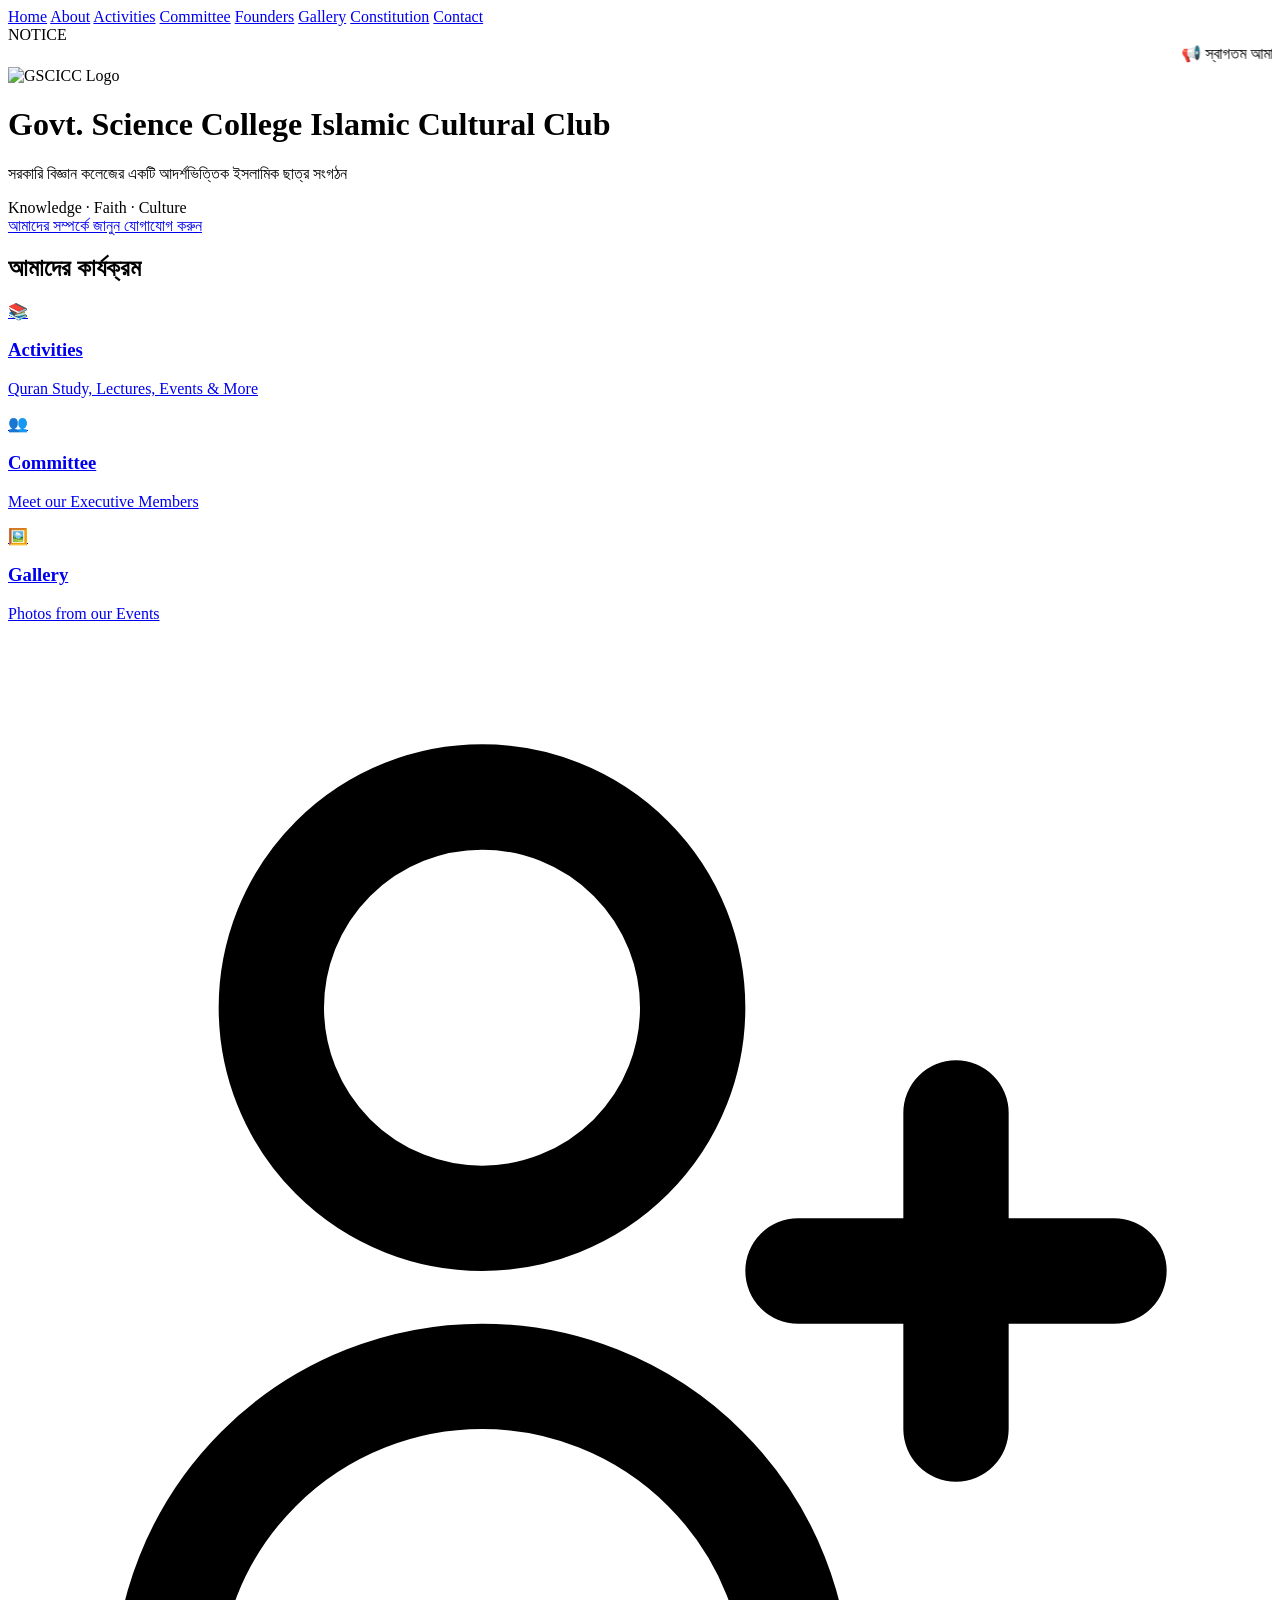
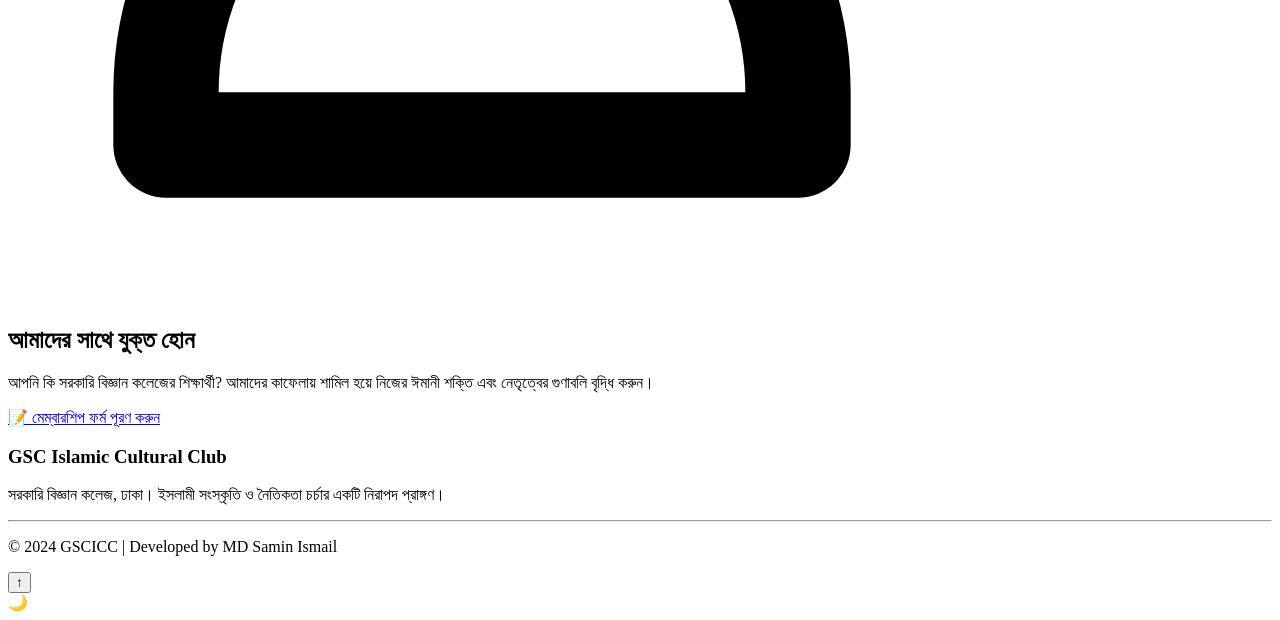
==== index.html @ a548eed7 "Update index.html" ====
<!doctype html>
<html lang="en" class="h-full">
<head>
  <meta charset="UTF-8">
  <meta name="viewport" content="width=device-width, initial-scale=1.0">
  <title>GSCICC | Home</title>
  <link href="https://fonts.googleapis.com/css2?family=Poppins:wght@300;400;500;600;700&family=Noto+Serif+Bengali:wght@400;600;700&display=swap" rel="stylesheet">
  <script src="https://cdn.tailwindcss.com"></script>
  <link rel="stylesheet" href="styles.css">
</head>
<body class="h-full smooth-scroll bg-white">

  <!-- Navigation -->
  <nav class="sticky top-0 z-50 shadow-lg">
    <div class="max-w-7xl mx-auto px-4 py-4">
      <div class="flex flex-wrap justify-center items-center gap-4">
        <a href="index.html"         class="text-yellow-400 hover:text-white transition-colors duration-300 font-medium text-sm px-3 py-1">Home</a>
        <a href="about.html"         class="text-yellow-400 hover:text-white transition-colors duration-300 font-medium text-sm px-3 py-1">About</a>
        <a href="activities.html"    class="text-yellow-400 hover:text-white transition-colors duration-300 font-medium text-sm px-3 py-1">Activities</a>
        <a href="committee.html"     class="text-yellow-400 hover:text-white transition-colors duration-300 font-medium text-sm px-3 py-1">Committee</a>
        <a href="founders.html"      class="text-yellow-400 hover:text-white transition-colors duration-300 font-medium text-sm px-3 py-1">Founders</a>
        <a href="gallery.html"       class="text-yellow-400 hover:text-white transition-colors duration-300 font-medium text-sm px-3 py-1">Gallery</a>
        <a href="constitution.html"  class="text-yellow-400 hover:text-white transition-colors duration-300 font-medium text-sm px-3 py-1">Constitution</a>
        <a href="contact.html"       class="text-yellow-400 hover:text-white transition-colors duration-300 font-medium text-sm px-3 py-1">Contact</a>
      </div>
    </div>
  </nav>

  <!-- Notice Bar -->
  <div class="bg-yellow-100 py-3 border-b border-yellow-200">
    <div class="max-w-7xl mx-auto px-6 flex items-center">
      <span class="bg-red-600 text-white px-3 py-1 rounded-md text-sm font-bold mr-4 animate-pulse">
        NOTICE
      </span>
      <marquee class="text-gray-800 font-medium" behavior="scroll" direction="left"
               onmouseover="this.stop();" onmouseout="this.start();">
        📢 স্বাগতম আমাদের ক্লাবে
      </marquee>
    </div>
  </div>

  <!-- Hero Header -->
  <header class="gradient-bg islamic-pattern py-20 text-center text-white">
    <div class="max-w-4xl mx-auto px-6 animate-fade-in">
      <div class="mb-8">
        <div class="w-40 h-40 mx-auto rounded-full bg-white p-2 shadow-2xl">
          <img src="logo.png" alt="GSCICC Logo" class="w-full h-full rounded-full object-cover">
        </div>
      </div>
      <h1 class="text-4xl md:text-5xl font-bold mb-4 text-yellow-400">
        Govt. Science College Islamic Cultural Club
      </h1>
      <p class="text-lg md:text-xl mb-6 opacity-90">
        সরকারি বিজ্ঞান কলেজের একটি আদর্শভিত্তিক ইসলামিক ছাত্র সংগঠন
      </p>
      <div class="text-xl md:text-2xl italic font-semibold text-yellow-300">
        Knowledge · Faith · Culture
      </div>

      <!-- Quick Links -->
      <div class="mt-10 flex flex-wrap justify-center gap-4">
        <a href="about.html"
           class="bg-yellow-400 text-green-900 font-bold px-6 py-3 rounded-xl hover:bg-yellow-300 transition-all shadow-lg">
          আমাদের সম্পর্কে জানুন
        </a>
        <a href="contact.html"
           class="border-2 border-yellow-400 text-yellow-400 font-bold px-6 py-3 rounded-xl hover:bg-yellow-400 hover:text-green-900 transition-all">
          যোগাযোগ করুন
        </a>
      </div>
    </div>
  </header>

  <!-- Quick Overview Cards -->
  <section class="py-20 bg-white">
    <div class="max-w-5xl mx-auto px-6">
      <h2 class="text-3xl font-bold text-center text-gray-800 mb-4">আমাদের কার্যক্রম</h2>
      <div class="section-divider"></div>
      <div class="grid md:grid-cols-3 gap-8">

        <a href="activities.html" class="card bg-green-50 rounded-xl p-6 text-center block">
          <div class="text-4xl mb-3">📚</div>
          <h3 class="font-bold text-xl text-green-800 mb-2">Activities</h3>
          <p class="text-gray-600 text-sm">Quran Study, Lectures, Events & More</p>
        </a>

        <a href="committee.html" class="card bg-yellow-50 rounded-xl p-6 text-center block">
          <div class="text-4xl mb-3">👥</div>
          <h3 class="font-bold text-xl text-green-800 mb-2">Committee</h3>
          <p class="text-gray-600 text-sm">Meet our Executive Members</p>
        </a>

        <a href="gallery.html" class="card bg-blue-50 rounded-xl p-6 text-center block">
          <div class="text-4xl mb-3">🖼️</div>
          <h3 class="font-bold text-xl text-green-800 mb-2">Gallery</h3>
          <p class="text-gray-600 text-sm">Photos from our Events</p>
        </a>

      </div>
    </div>
  </section>

  <!-- Join Us Banner -->
  <section class="py-16 bg-green-900 text-white text-center islamic-pattern">
    <div class="max-w-4xl mx-auto px-6 animate-fade-in">
      <div class="mb-6 inline-block p-4 bg-yellow-400 rounded-full text-green-900 shadow-xl">
        <svg xmlns="http://www.w3.org/2000/svg" class="h-10 w-10" fill="none"
             viewBox="0 0 24 24" stroke="currentColor">
          <path stroke-linecap="round" stroke-linejoin="round" stroke-width="2"
                d="M18 9v3m0 0v3m0-3h3m-3 0h-3m-2-5a4 4 0 11-8 0 4 4 0 018 0zM3 20a6 6 0 0112 0v1H3v-1z"/>
        </svg>
      </div>
      <h2 class="text-4xl font-bold mb-4 text-yellow-400">আমাদের সাথে যুক্ত হোন</h2>
      <p class="text-lg mb-8 opacity-90">
        আপনি কি সরকারি বিজ্ঞান কলেজের শিক্ষার্থী? আমাদের কাফেলায় শামিল হয়ে
        নিজের ঈমানী শক্তি এবং নেতৃত্বের গুণাবলি বৃদ্ধি করুন।
      </p>
      <a href="https://forms.gle/6QHwNwuWjDR8sxKQ6" target="_blank"
         class="inline-block bg-yellow-400 hover:bg-yellow-500 text-green-900 font-bold
                px-10 py-4 rounded-xl text-xl shadow-lg transform hover:-translate-y-1
                transition-all duration-300">
        📝 মেম্বারশিপ ফর্ম পূরণ করুন
      </a>
    </div>
  </section>

  <!-- Footer -->
  <footer class="bg-gray-900 text-white py-10 text-center">
    <div class="max-w-6xl mx-auto px-6">
      <h3 class="text-2xl font-bold text-yellow-400 mb-4">GSC Islamic Cultural Club</h3>
      <p class="opacity-70 mb-6">
        সরকারি বিজ্ঞান কলেজ, ঢাকা। ইসলামী সংস্কৃতি ও নৈতিকতা চর্চার একটি নিরাপদ প্রাঙ্গণ।
      </p>
      <hr class="border-gray-700 mb-6">
      <p class="text-sm opacity-50">
        &copy; 2024 GSCICC | Developed by
        <span class="text-yellow-400">MD Samin Ismail</span>
      </p>
    </div>
  </footer>

  <!-- Back to Top -->
  <button id="backToTop" title="Back to Top">↑</button>
  <div class="theme-switch" onclick="toggleTheme()">
  <span id="icon">🌙</span>
  </div>
  <script>
  const icon = document.getElementById("icon");

  // load saved theme
  if (localStorage.getItem("theme") === "dark") {
    document.body.classList.add("dark");
    if (icon) icon.textContent = "☀️";
  }

  function toggleTheme() {
    document.body.classList.toggle("dark");

    if (document.body.classList.contains("dark")) {
      localStorage.setItem("theme", "dark");
      if (icon) icon.textContent = "☀️";
    } else {
      localStorage.setItem("theme", "light");
      if (icon) icon.textContent = "🌙";
    }
  }
  </script>

  <script>
    // Back to Top
    const btn = document.getElementById('backToTop');
    window.addEventListener('scroll', () => {
      if (window.scrollY > 200) {
        btn.style.opacity = '1';
        btn.style.visibility = 'visible';
      } else {
        btn.style.opacity = '0';
        btn.style.visibility = 'hidden';
      }
    });
    btn.onclick = () => window.scrollTo({ top: 0, behavior: 'smooth' });

    // Active nav highlight
    document.querySelectorAll('nav a').forEach(link => {
      if (link.href === window.location.href) link.classList.add('active-page');
    });
  </script>
</body>
</html>
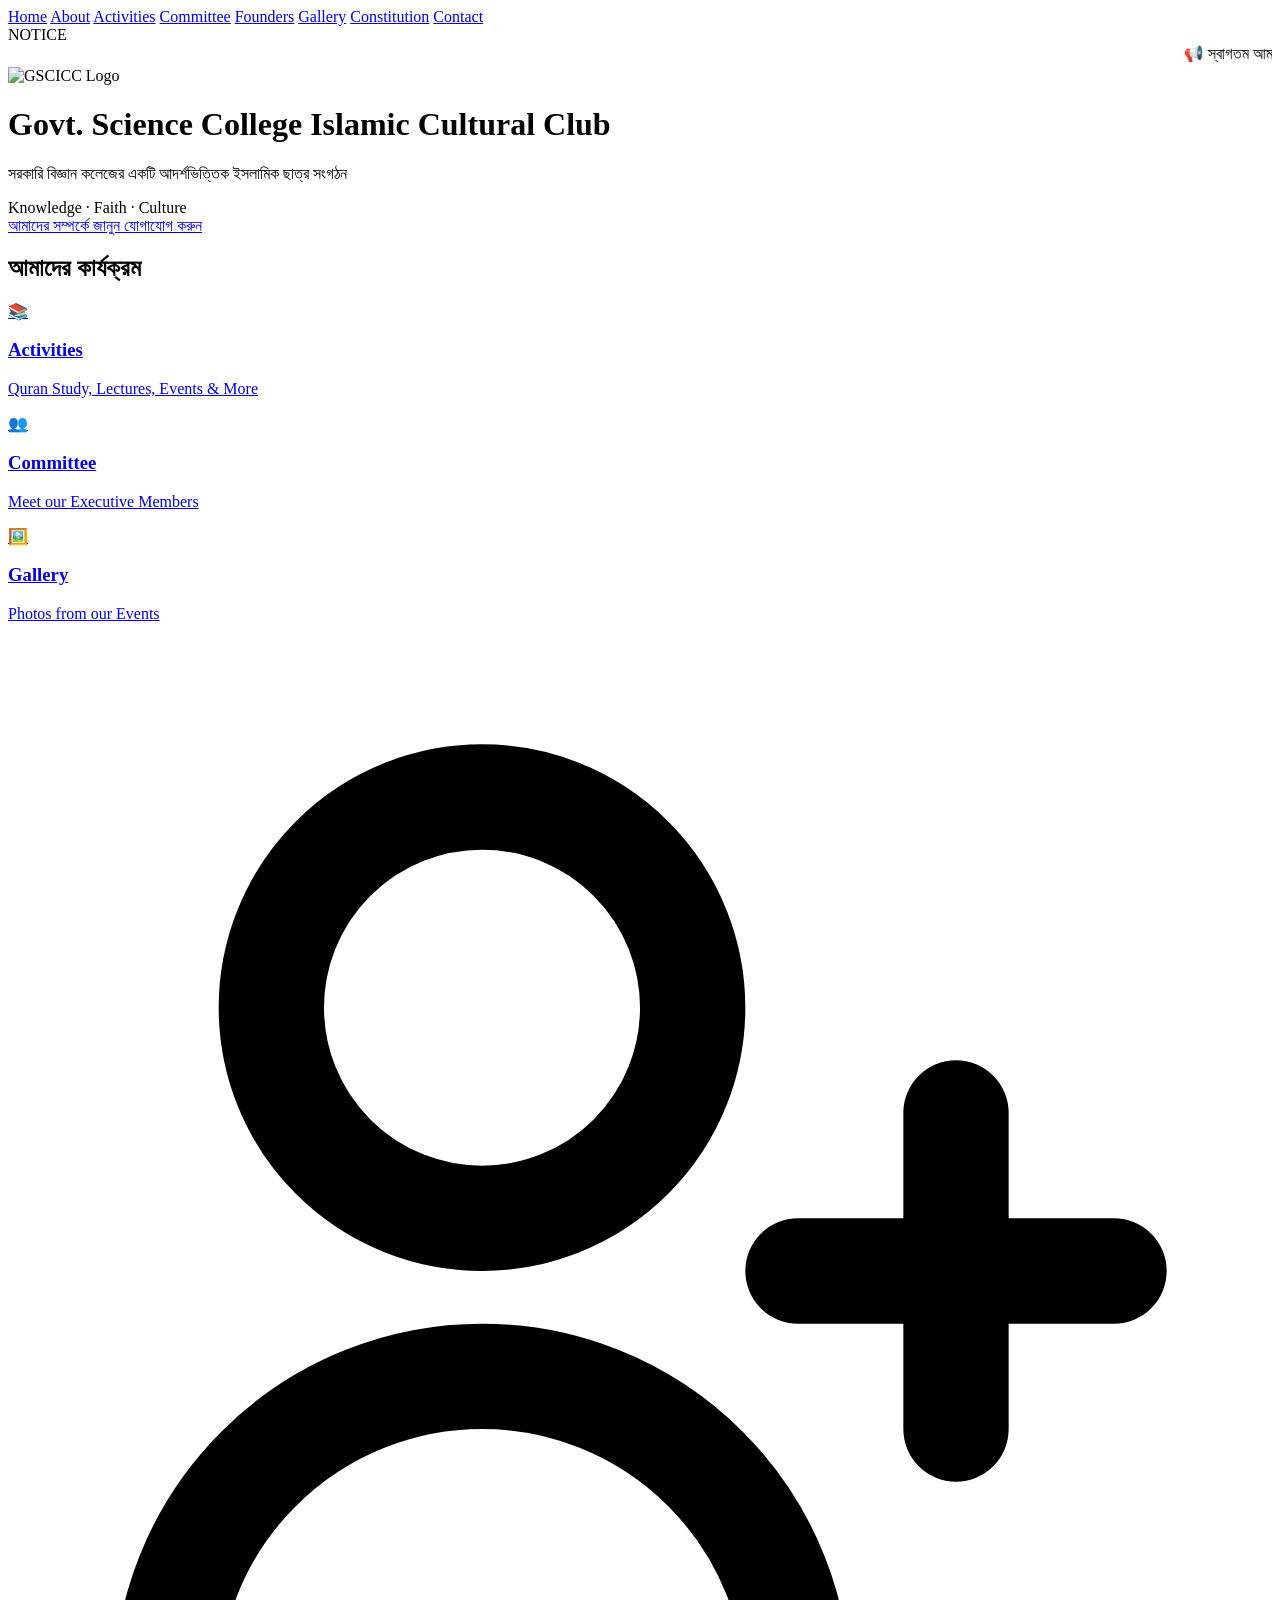
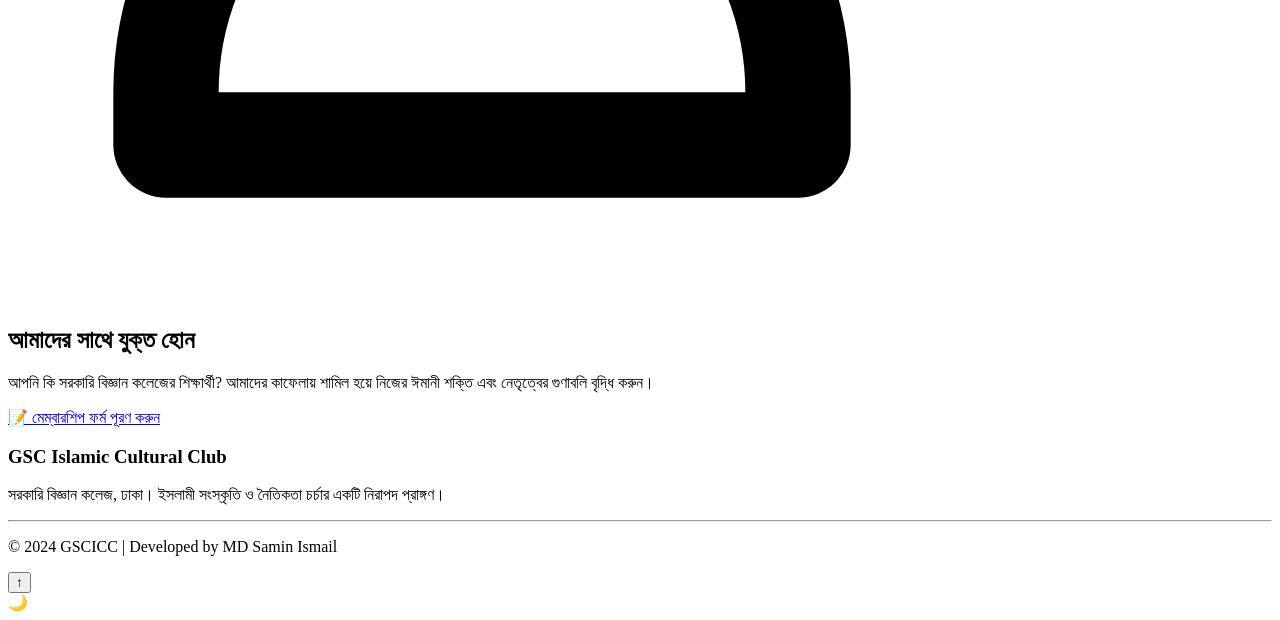
==== commit 03747713: "Remove theme toggle functionality Removed theme toggle script from index.html." ====
--- a/index.html
+++ b/index.html
@@ -144,27 +144,6 @@
   <div class="theme-switch" onclick="toggleTheme()">
   <span id="icon">🌙</span>
   </div>
-  <script>
-  const icon = document.getElementById("icon");
-
-  // load saved theme
-  if (localStorage.getItem("theme") === "dark") {
-    document.body.classList.add("dark");
-    if (icon) icon.textContent = "☀️";
-  }
-
-  function toggleTheme() {
-    document.body.classList.toggle("dark");
-
-    if (document.body.classList.contains("dark")) {
-      localStorage.setItem("theme", "dark");
-      if (icon) icon.textContent = "☀️";
-    } else {
-      localStorage.setItem("theme", "light");
-      if (icon) icon.textContent = "🌙";
-    }
-  }
-  </script>
 
   <script>
     // Back to Top
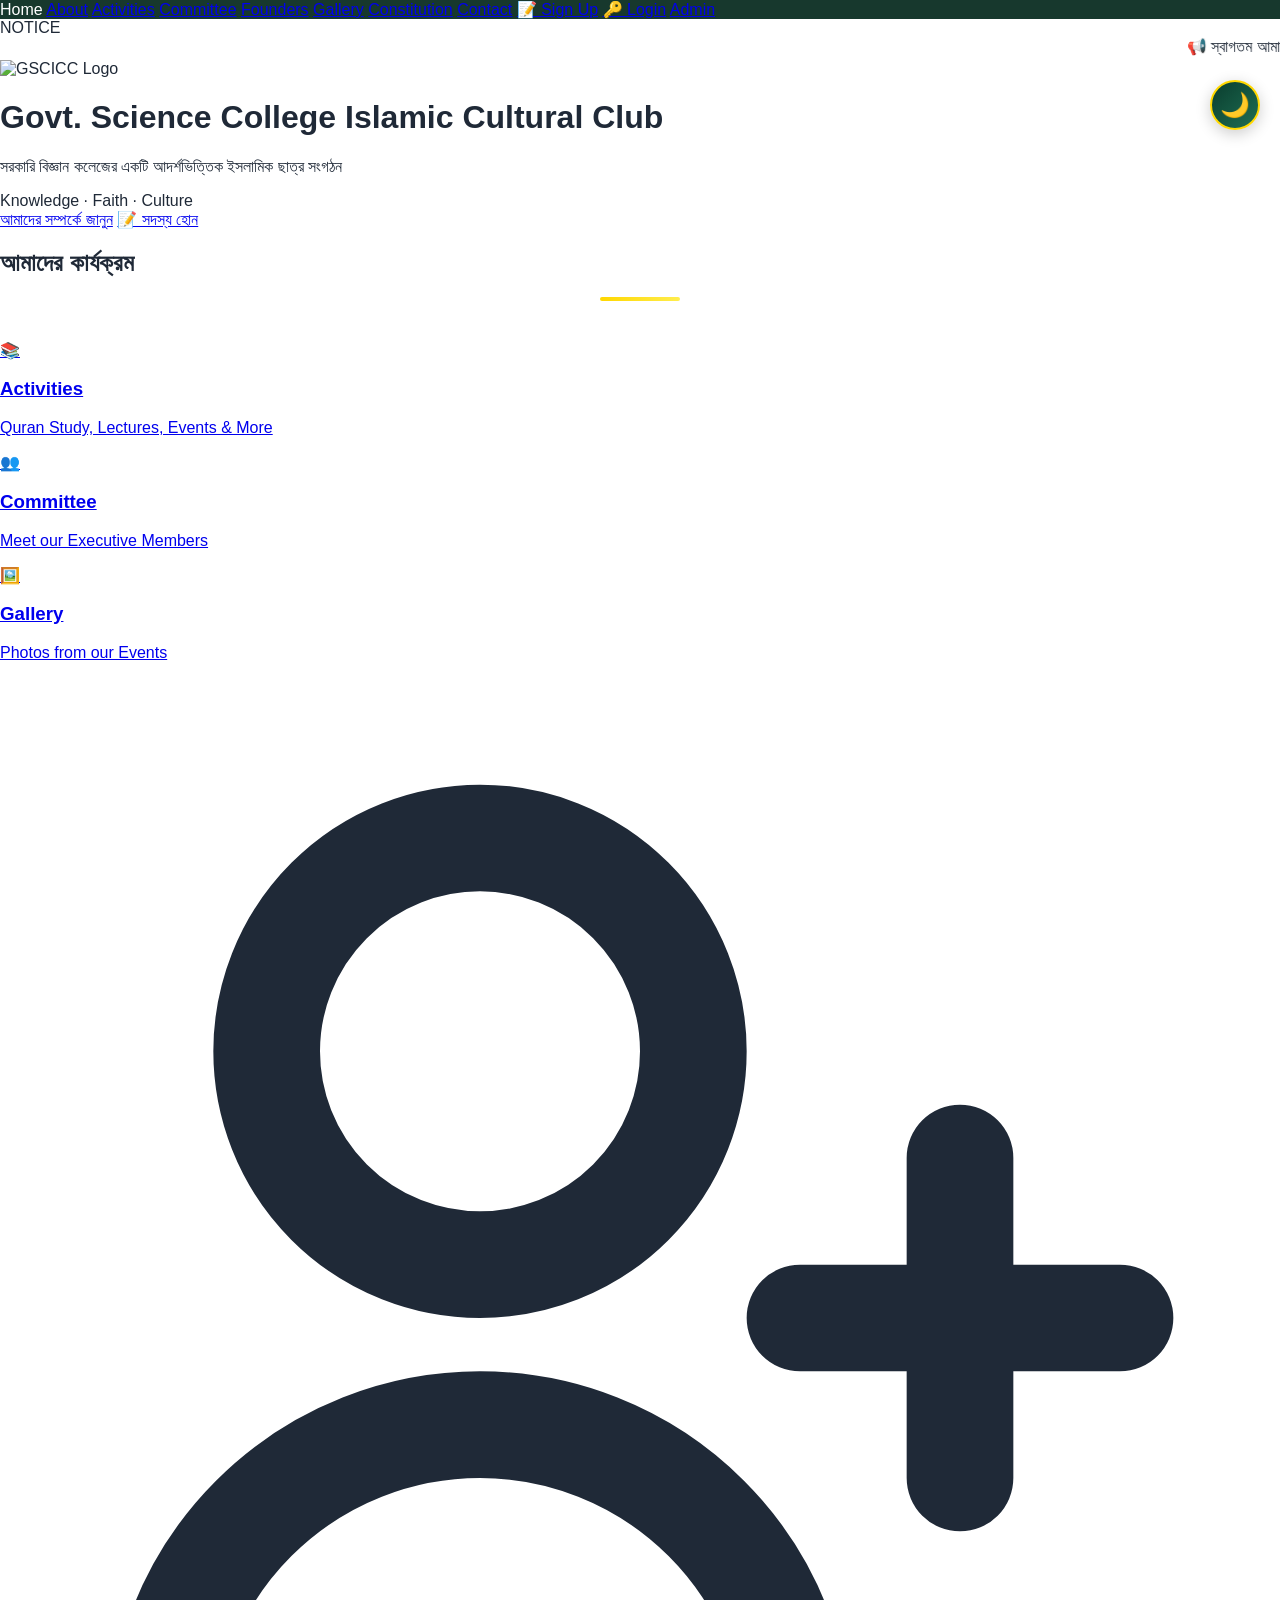
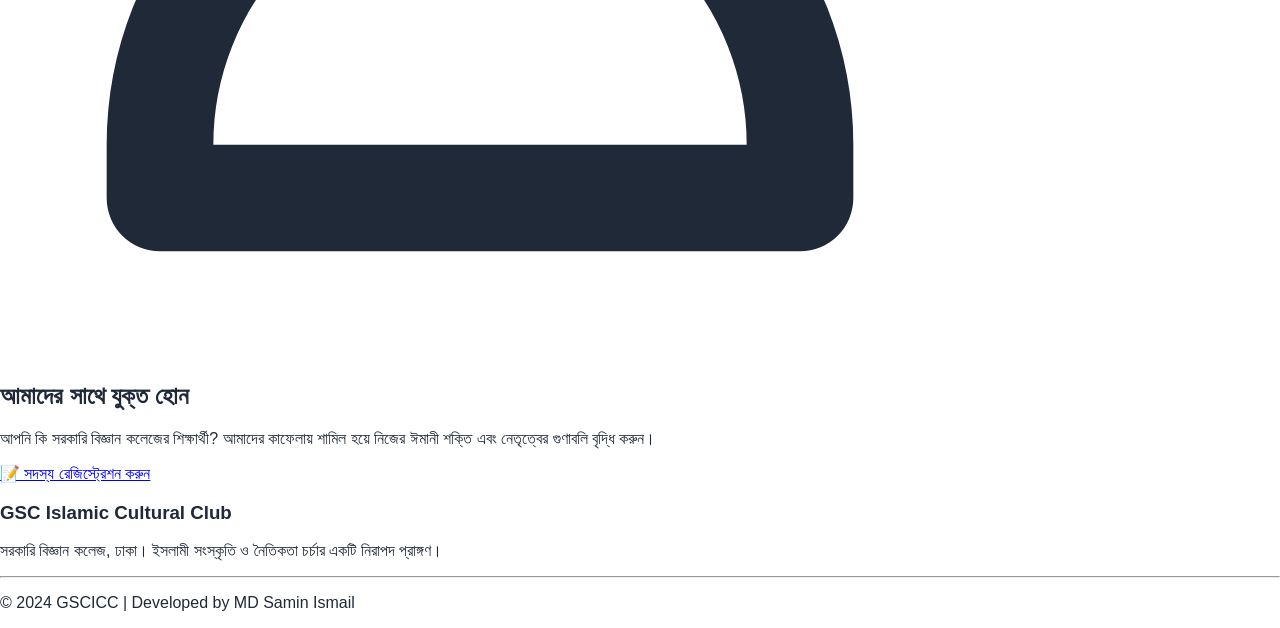
==== commit 6a8df163: "Update index.html" ====
--- a/index.html
+++ b/index.html
@@ -10,36 +10,36 @@
 </head>
 <body class="h-full smooth-scroll bg-white">
 
-  <!-- Navigation -->
+  <button class="dark-toggle" id="darkToggle" title="Toggle Dark Mode">🌙</button>
+
   <nav class="sticky top-0 z-50 shadow-lg">
     <div class="max-w-7xl mx-auto px-4 py-4">
       <div class="flex flex-wrap justify-center items-center gap-4">
-        <a href="index.html"         class="text-yellow-400 hover:text-white transition-colors duration-300 font-medium text-sm px-3 py-1">Home</a>
-        <a href="about.html"         class="text-yellow-400 hover:text-white transition-colors duration-300 font-medium text-sm px-3 py-1">About</a>
-        <a href="activities.html"    class="text-yellow-400 hover:text-white transition-colors duration-300 font-medium text-sm px-3 py-1">Activities</a>
-        <a href="committee.html"     class="text-yellow-400 hover:text-white transition-colors duration-300 font-medium text-sm px-3 py-1">Committee</a>
-        <a href="founders.html"      class="text-yellow-400 hover:text-white transition-colors duration-300 font-medium text-sm px-3 py-1">Founders</a>
-        <a href="gallery.html"       class="text-yellow-400 hover:text-white transition-colors duration-300 font-medium text-sm px-3 py-1">Gallery</a>
-        <a href="constitution.html"  class="text-yellow-400 hover:text-white transition-colors duration-300 font-medium text-sm px-3 py-1">Constitution</a>
-        <a href="contact.html"       class="text-yellow-400 hover:text-white transition-colors duration-300 font-medium text-sm px-3 py-1">Contact</a>
+        <a href="index.html" class="text-yellow-400 hover:text-white transition-colors duration-300 font-medium text-sm px-3 py-1">Home</a>
+        <a href="about.html" class="text-yellow-400 hover:text-white transition-colors duration-300 font-medium text-sm px-3 py-1">About</a>
+        <a href="activities.html" class="text-yellow-400 hover:text-white transition-colors duration-300 font-medium text-sm px-3 py-1">Activities</a>
+        <a href="committee.html" class="text-yellow-400 hover:text-white transition-colors duration-300 font-medium text-sm px-3 py-1">Committee</a>
+        <a href="founders.html" class="text-yellow-400 hover:text-white transition-colors duration-300 font-medium text-sm px-3 py-1">Founders</a>
+        <a href="gallery.html" class="text-yellow-400 hover:text-white transition-colors duration-300 font-medium text-sm px-3 py-1">Gallery</a>
+        <a href="constitution.html" class="text-yellow-400 hover:text-white transition-colors duration-300 font-medium text-sm px-3 py-1">Constitution</a>
+        <a href="contact.html" class="text-yellow-400 hover:text-white transition-colors duration-300 font-medium text-sm px-3 py-1">Contact</a>
+        <a href="signup.html" class="bg-green-600 text-white hover:bg-green-500 transition-colors duration-300 font-bold text-sm px-4 py-2 rounded-lg">📝 Sign Up</a>
+        <a href="login.html" class="bg-yellow-400 text-green-900 hover:bg-yellow-300 transition-colors duration-300 font-bold text-sm px-4 py-2 rounded-lg">🔑 Login</a>
+        <a href="admin.html" class="text-red-400 hover:text-white font-medium text-sm px-3 py-1">Admin</a>
+        
       </div>
     </div>
   </nav>
 
-  <!-- Notice Bar -->
   <div class="bg-yellow-100 py-3 border-b border-yellow-200">
     <div class="max-w-7xl mx-auto px-6 flex items-center">
-      <span class="bg-red-600 text-white px-3 py-1 rounded-md text-sm font-bold mr-4 animate-pulse">
-        NOTICE
-      </span>
-      <marquee class="text-gray-800 font-medium" behavior="scroll" direction="left"
-               onmouseover="this.stop();" onmouseout="this.start();">
+      <span class="bg-red-600 text-white px-3 py-1 rounded-md text-sm font-bold mr-4 animate-pulse">NOTICE</span>
+      <marquee class="text-gray-800 font-medium" behavior="scroll" direction="left" onmouseover="this.stop();" onmouseout="this.start();">
         📢 স্বাগতম আমাদের ক্লাবে
       </marquee>
     </div>
   </div>
 
-  <!-- Hero Header -->
   <header class="gradient-bg islamic-pattern py-20 text-center text-white">
     <div class="max-w-4xl mx-auto px-6 animate-fade-in">
       <div class="mb-8">
@@ -47,122 +47,72 @@
           <img src="logo.png" alt="GSCICC Logo" class="w-full h-full rounded-full object-cover">
         </div>
       </div>
-      <h1 class="text-4xl md:text-5xl font-bold mb-4 text-yellow-400">
-        Govt. Science College Islamic Cultural Club
-      </h1>
-      <p class="text-lg md:text-xl mb-6 opacity-90">
-        সরকারি বিজ্ঞান কলেজের একটি আদর্শভিত্তিক ইসলামিক ছাত্র সংগঠন
-      </p>
-      <div class="text-xl md:text-2xl italic font-semibold text-yellow-300">
-        Knowledge · Faith · Culture
-      </div>
-
-      <!-- Quick Links -->
+      <h1 class="text-4xl md:text-5xl font-bold mb-4 text-yellow-400">Govt. Science College Islamic Cultural Club</h1>
+      <p class="text-lg md:text-xl mb-6 opacity-90">সরকারি বিজ্ঞান কলেজের একটি আদর্শভিত্তিক ইসলামিক ছাত্র সংগঠন</p>
+      <div class="text-xl md:text-2xl italic font-semibold text-yellow-300">Knowledge · Faith · Culture</div>
       <div class="mt-10 flex flex-wrap justify-center gap-4">
-        <a href="about.html"
-           class="bg-yellow-400 text-green-900 font-bold px-6 py-3 rounded-xl hover:bg-yellow-300 transition-all shadow-lg">
-          আমাদের সম্পর্কে জানুন
-        </a>
-        <a href="contact.html"
-           class="border-2 border-yellow-400 text-yellow-400 font-bold px-6 py-3 rounded-xl hover:bg-yellow-400 hover:text-green-900 transition-all">
-          যোগাযোগ করুন
-        </a>
+        <a href="about.html" class="bg-yellow-400 text-green-900 font-bold px-6 py-3 rounded-xl hover:bg-yellow-300 transition-all shadow-lg">আমাদের সম্পর্কে জানুন</a>
+        <a href="signup.html" class="border-2 border-yellow-400 text-yellow-400 font-bold px-6 py-3 rounded-xl hover:bg-yellow-400 hover:text-green-900 transition-all">📝 সদস্য হোন</a>
       </div>
     </div>
   </header>
 
-  <!-- Quick Overview Cards -->
   <section class="py-20 bg-white">
     <div class="max-w-5xl mx-auto px-6">
       <h2 class="text-3xl font-bold text-center text-gray-800 mb-4">আমাদের কার্যক্রম</h2>
       <div class="section-divider"></div>
       <div class="grid md:grid-cols-3 gap-8">
-
         <a href="activities.html" class="card bg-green-50 rounded-xl p-6 text-center block">
           <div class="text-4xl mb-3">📚</div>
           <h3 class="font-bold text-xl text-green-800 mb-2">Activities</h3>
           <p class="text-gray-600 text-sm">Quran Study, Lectures, Events & More</p>
         </a>
-
         <a href="committee.html" class="card bg-yellow-50 rounded-xl p-6 text-center block">
           <div class="text-4xl mb-3">👥</div>
           <h3 class="font-bold text-xl text-green-800 mb-2">Committee</h3>
           <p class="text-gray-600 text-sm">Meet our Executive Members</p>
         </a>
-
         <a href="gallery.html" class="card bg-blue-50 rounded-xl p-6 text-center block">
           <div class="text-4xl mb-3">🖼️</div>
           <h3 class="font-bold text-xl text-green-800 mb-2">Gallery</h3>
           <p class="text-gray-600 text-sm">Photos from our Events</p>
         </a>
-
       </div>
     </div>
   </section>
 
-  <!-- Join Us Banner -->
   <section class="py-16 bg-green-900 text-white text-center islamic-pattern">
     <div class="max-w-4xl mx-auto px-6 animate-fade-in">
       <div class="mb-6 inline-block p-4 bg-yellow-400 rounded-full text-green-900 shadow-xl">
-        <svg xmlns="http://www.w3.org/2000/svg" class="h-10 w-10" fill="none"
-             viewBox="0 0 24 24" stroke="currentColor">
-          <path stroke-linecap="round" stroke-linejoin="round" stroke-width="2"
-                d="M18 9v3m0 0v3m0-3h3m-3 0h-3m-2-5a4 4 0 11-8 0 4 4 0 018 0zM3 20a6 6 0 0112 0v1H3v-1z"/>
+        <svg xmlns="http://www.w3.org/2000/svg" class="h-10 w-10" fill="none" viewBox="0 0 24 24" stroke="currentColor">
+          <path stroke-linecap="round" stroke-linejoin="round" stroke-width="2" d="M18 9v3m0 0v3m0-3h3m-3 0h-3m-2-5a4 4 0 11-8 0 4 4 0 018 0zM3 20a6 6 0 0112 0v1H3v-1z"/>
         </svg>
       </div>
       <h2 class="text-4xl font-bold mb-4 text-yellow-400">আমাদের সাথে যুক্ত হোন</h2>
-      <p class="text-lg mb-8 opacity-90">
-        আপনি কি সরকারি বিজ্ঞান কলেজের শিক্ষার্থী? আমাদের কাফেলায় শামিল হয়ে
-        নিজের ঈমানী শক্তি এবং নেতৃত্বের গুণাবলি বৃদ্ধি করুন।
-      </p>
-      <a href="https://forms.gle/6QHwNwuWjDR8sxKQ6" target="_blank"
-         class="inline-block bg-yellow-400 hover:bg-yellow-500 text-green-900 font-bold
-                px-10 py-4 rounded-xl text-xl shadow-lg transform hover:-translate-y-1
-                transition-all duration-300">
-        📝 মেম্বারশিপ ফর্ম পূরণ করুন
-      </a>
+      <p class="text-lg mb-8 opacity-90">আপনি কি সরকারি বিজ্ঞান কলেজের শিক্ষার্থী? আমাদের কাফেলায় শামিল হয়ে নিজের ঈমানী শক্তি এবং নেতৃত্বের গুণাবলি বৃদ্ধি করুন।</p>
+      <a href="signup.html" class="inline-block bg-yellow-400 hover:bg-yellow-500 text-green-900 font-bold px-10 py-4 rounded-xl text-xl shadow-lg transform hover:-translate-y-1 transition-all duration-300">📝 সদস্য রেজিস্ট্রেশন করুন</a>
     </div>
   </section>
 
-  <!-- Footer -->
   <footer class="bg-gray-900 text-white py-10 text-center">
     <div class="max-w-6xl mx-auto px-6">
       <h3 class="text-2xl font-bold text-yellow-400 mb-4">GSC Islamic Cultural Club</h3>
-      <p class="opacity-70 mb-6">
-        সরকারি বিজ্ঞান কলেজ, ঢাকা। ইসলামী সংস্কৃতি ও নৈতিকতা চর্চার একটি নিরাপদ প্রাঙ্গণ।
-      </p>
+      <p class="opacity-70 mb-6">সরকারি বিজ্ঞান কলেজ, ঢাকা। ইসলামী সংস্কৃতি ও নৈতিকতা চর্চার একটি নিরাপদ প্রাঙ্গণ।</p>
       <hr class="border-gray-700 mb-6">
-      <p class="text-sm opacity-50">
-        &copy; 2024 GSCICC | Developed by
-        <span class="text-yellow-400">MD Samin Ismail</span>
-      </p>
+      <p class="text-sm opacity-50">&copy; 2024 GSCICC | Developed by <span class="text-yellow-400">MD Samin Ismail</span></p>
     </div>
   </footer>
 
-  <!-- Back to Top -->
   <button id="backToTop" title="Back to Top">↑</button>
-  <div class="theme-switch" onclick="toggleTheme()">
-  <span id="icon">🌙</span>
-  </div>
 
   <script>
-    // Back to Top
-    const btn = document.getElementById('backToTop');
-    window.addEventListener('scroll', () => {
-      if (window.scrollY > 200) {
-        btn.style.opacity = '1';
-        btn.style.visibility = 'visible';
-      } else {
-        btn.style.opacity = '0';
-        btn.style.visibility = 'hidden';
-      }
-    });
-    btn.onclick = () => window.scrollTo({ top: 0, behavior: 'smooth' });
-
-    // Active nav highlight
-    document.querySelectorAll('nav a').forEach(link => {
-      if (link.href === window.location.href) link.classList.add('active-page');
-    });
+    var darkToggle = document.getElementById('darkToggle');
+    if (localStorage.getItem('darkMode') === 'true') { document.body.classList.add('dark-mode'); darkToggle.textContent = '☀️'; }
+    darkToggle.addEventListener('click', function() { document.body.classList.toggle('dark-mode'); var isDark = document.body.classList.contains('dark-mode'); darkToggle.textContent = isDark ? '☀️' : '🌙'; localStorage.setItem('darkMode', isDark); });
+    var btn = document.getElementById('backToTop');
+    window.addEventListener('scroll', function() { btn.style.opacity = window.scrollY > 200 ? '1' : '0'; btn.style.visibility = window.scrollY > 200 ? 'visible' : 'hidden'; });
+    btn.onclick = function() { window.scrollTo({ top: 0, behavior: 'smooth' }); };
+    document.querySelectorAll('nav a').forEach(function(l) { if (l.href === window.location.href) l.classList.add('active-page'); });
   </script>
 </body>
 </html>
--- a/styles.css
+++ b/styles.css
@@ -0,0 +1,328 @@
+body {
+  box-sizing: border-box;
+  font-family: 'Poppins', 'Noto Serif Bengali', sans-serif;
+  margin: 0;
+  padding: 0;
+  transition: background-color 0.4s ease, color 0.4s ease;
+}
+
+* {
+  box-sizing: border-box;
+}
+
+.dark-toggle {
+  position: fixed;
+  top: 80px;
+  right: 20px;
+  z-index: 9999;
+  width: 50px;
+  height: 50px;
+  border-radius: 50%;
+  border: 2px solid #ffd700;
+  cursor: pointer;
+  font-size: 24px;
+  display: flex;
+  align-items: center;
+  justify-content: center;
+  box-shadow: 0 4px 15px rgba(0,0,0,0.2);
+  transition: all 0.3s ease;
+  background: linear-gradient(135deg, #0a3d2e, #1f6f54);
+  color: #ffd700;
+}
+
+.dark-toggle:hover {
+  transform: scale(1.15) rotate(20deg);
+  box-shadow: 0 6px 20px rgba(0,0,0,0.3);
+}
+
+body {
+  background-color: #ffffff;
+  color: #1f2937;
+}
+
+body.dark-mode {
+  background-color: #111827;
+  color: #e5e7eb;
+}
+
+body.dark-mode nav {
+  background: rgba(17, 24, 39, 0.97) !important;
+  border-bottom: 1px solid #374151;
+}
+
+body.dark-mode nav a {
+  color: #fbbf24 !important;
+}
+
+body.dark-mode nav a:hover {
+  color: #ffffff !important;
+}
+
+body.dark-mode .bg-white {
+  background-color: #1f2937 !important;
+}
+
+body.dark-mode .bg-gray-50 {
+  background-color: #111827 !important;
+}
+
+body.dark-mode .bg-green-50 {
+  background-color: #1a2e23 !important;
+}
+
+body.dark-mode .bg-yellow-50 {
+  background-color: #2a2510 !important;
+}
+
+body.dark-mode .bg-blue-50 {
+  background-color: #1a2332 !important;
+}
+
+body.dark-mode .bg-yellow-100 {
+  background-color: #2a2510 !important;
+  border-color: #4a4520 !important;
+}
+
+body.dark-mode .text-gray-800 {
+  color: #f3f4f6 !important;
+}
+
+body.dark-mode .text-gray-700 {
+  color: #d1d5db !important;
+}
+
+body.dark-mode .text-gray-600 {
+  color: #9ca3af !important;
+}
+
+body.dark-mode .text-gray-500 {
+  color: #9ca3af !important;
+}
+
+body.dark-mode .text-green-800 {
+  color: #6ee7b7 !important;
+}
+
+body.dark-mode .text-green-700 {
+  color: #34d399 !important;
+}
+
+body.dark-mode .card {
+  background-color: #1f2937 !important;
+  border-color: #374151 !important;
+}
+
+body.dark-mode .committee-card {
+  background-color: #1f2937 !important;
+  border: 1px solid #374151;
+}
+
+body.dark-mode .contact-form input,
+body.dark-mode .contact-form textarea {
+  background-color: #374151 !important;
+  border-color: #4b5563 !important;
+  color: #f3f4f6 !important;
+}
+
+body.dark-mode .contact-form input::placeholder,
+body.dark-mode .contact-form textarea::placeholder {
+  color: #9ca3af !important;
+}
+
+body.dark-mode .contact-form input:focus,
+body.dark-mode .contact-form textarea:focus {
+  border-color: #fbbf24 !important;
+}
+
+body.dark-mode .shadow-md,
+body.dark-mode .shadow-lg,
+body.dark-mode .shadow-xl,
+body.dark-mode .shadow-2xl {
+  box-shadow: 0 4px 15px rgba(0,0,0,0.4) !important;
+}
+
+body.dark-mode .section-divider {
+  box-shadow: 0 0 10px rgba(255, 215, 0, 0.3);
+}
+
+body.dark-mode #backToTop {
+  background: #fbbf24;
+  color: #111827;
+  border-color: #374151;
+}
+
+body.dark-mode ::-webkit-scrollbar {
+  width: 8px;
+}
+
+body.dark-mode ::-webkit-scrollbar-track {
+  background: #1f2937;
+}
+
+body.dark-mode ::-webkit-scrollbar-thumb {
+  background: #4b5563;
+  border-radius: 4px;
+}
+
+body.dark-mode input,
+body.dark-mode textarea,
+body.dark-mode select {
+  background-color: #374151 !important;
+  border-color: #4b5563 !important;
+  color: #f3f4f6 !important;
+}
+
+body.dark-mode input::placeholder,
+body.dark-mode textarea::placeholder {
+  color: #9ca3af !important;
+}
+
+body.dark-mode input:focus,
+body.dark-mode textarea:focus,
+body.dark-mode select:focus {
+  border-color: #fbbf24 !important;
+}
+
+body.dark-mode .bg-gray-100 {
+  background-color: #374151 !important;
+}
+
+.gradient-bg {
+  background: linear-gradient(135deg, #0a3d2e 0%, #1f6f54 50%, #2d8a68 100%);
+}
+
+.card {
+  transition: transform 0.3s ease, box-shadow 0.3s ease;
+}
+
+.card:hover {
+  transform: translateY(-8px);
+  box-shadow: 0 12px 24px rgba(0,0,0,0.15);
+}
+
+.section-divider {
+  height: 4px;
+  width: 80px;
+  background: linear-gradient(90deg, #ffd700, #ffed4e);
+  margin: 0 auto 40px;
+  border-radius: 2px;
+}
+
+.islamic-pattern {
+  background-image: repeating-linear-gradient(45deg, transparent, transparent 35px, rgba(255,255,255,.03) 35px, rgba(255,255,255,.03) 70px);
+}
+
+.activity-icon {
+  width: 60px;
+  height: 60px;
+  margin: 0 auto 15px;
+  display: flex;
+  align-items: center;
+  justify-content: center;
+  font-size: 28px;
+  background: linear-gradient(135deg, #ffd700, #ffed4e);
+  border-radius: 50%;
+  box-shadow: 0 4px 12px rgba(255, 215, 0, 0.3);
+}
+
+nav {
+  backdrop-filter: blur(10px);
+  background: rgba(11, 46, 34, 0.95);
+}
+
+@keyframes fadeInUp {
+  from { opacity: 0; transform: translateY(30px); }
+  to { opacity: 1; transform: translateY(0); }
+}
+
+.animate-fade-in {
+  animation: fadeInUp 0.6s ease-out;
+}
+
+.committee-card {
+  background: white;
+  border-radius: 12px;
+  padding: 24px;
+  text-align: center;
+  box-shadow: 0 4px 12px rgba(0,0,0,0.08);
+  transition: all 0.3s ease;
+}
+
+.committee-card:hover {
+  transform: translateY(-5px);
+  box-shadow: 0 8px 20px rgba(0,0,0,0.12);
+}
+
+.committee-avatar {
+  width: 100px;
+  height: 100px;
+  margin: 0 auto 15px;
+  border-radius: 50%;
+  background: linear-gradient(135deg, #0a3d2e, #1f6f54);
+  display: flex;
+  align-items: center;
+  justify-content: center;
+  font-size: 36px;
+  color: #ffd700;
+  font-weight: 700;
+  border: 4px solid #ffd700;
+}
+
+.contact-form input,
+.contact-form textarea {
+  width: 100%;
+  padding: 12px 16px;
+  border: 2px solid #e0e0e0;
+  border-radius: 8px;
+  font-family: 'Poppins', sans-serif;
+  font-size: 14px;
+  transition: border-color 0.3s ease, background-color 0.3s ease;
+}
+
+.contact-form input:focus,
+.contact-form textarea:focus {
+  outline: none;
+  border-color: #ffd700;
+}
+
+.smooth-scroll {
+  scroll-behavior: smooth;
+}
+
+#backToTop {
+  position: fixed;
+  bottom: 2rem;
+  right: 2rem;
+  background: #fbbf24;
+  color: #14532d;
+  width: 3rem;
+  height: 3rem;
+  border-radius: 9999px;
+  box-shadow: 0 10px 25px rgba(0,0,0,0.3);
+  display: flex;
+  align-items: center;
+  justify-content: center;
+  font-size: 1.5rem;
+  font-weight: 700;
+  border: 2px solid #166534;
+  transition: all 0.3s;
+  z-index: 999;
+  opacity: 0;
+  visibility: hidden;
+  cursor: pointer;
+}
+
+#backToTop:hover {
+  background: white;
+  transform: scale(1.1);
+}
+
+nav a.active-page {
+  color: white !important;
+  text-decoration: underline;
+  text-underline-offset: 4px;
+}
+
+section, div, p, h1, h2, h3, h4, span, a, img {
+  transition: background-color 0.4s ease, color 0.4s ease, border-color 0.4s ease;
+}
